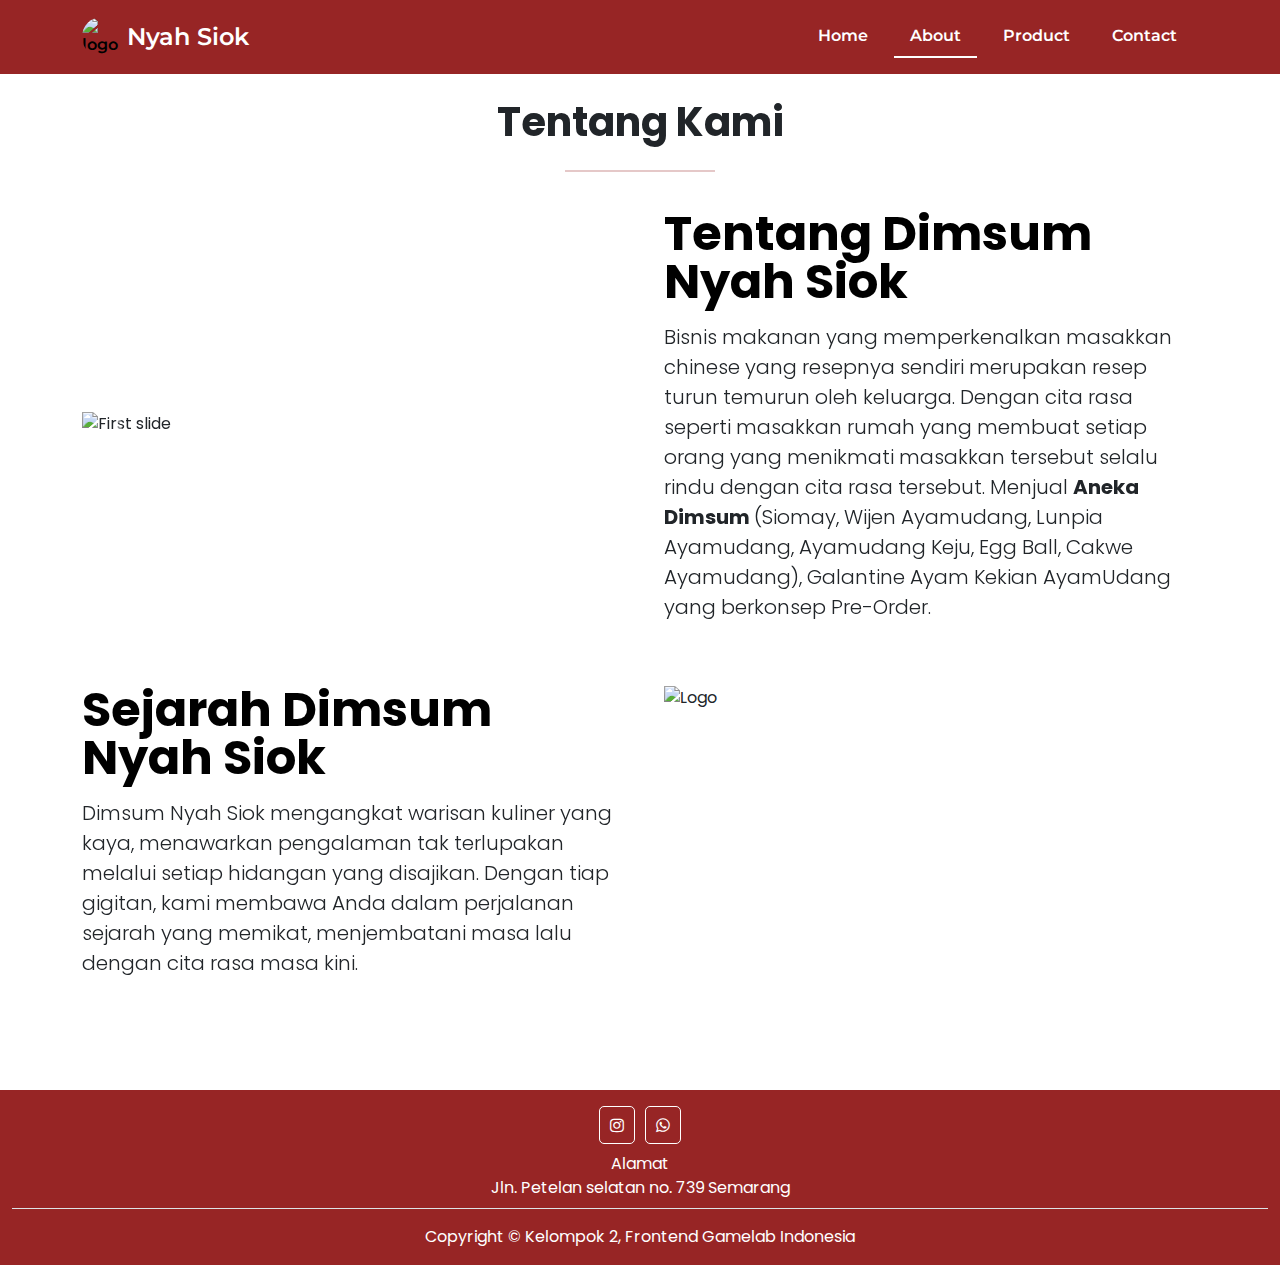
==== pages/about/index.html @ 67290f45 "update hero" ====
<!DOCTYPE html>
<html lang="en">
<head>
    <meta charset="UTF-8">
    <meta name="viewport" content="width=device-width, initial-scale=1.0">

    <!-- Fonts -->
    <link rel="preconnect" href="https://fonts.googleapis.com">
    <link rel="preconnect" href="https://fonts.gstatic.com" crossorigin>
    <link href="https://fonts.googleapis.com/css2?family=Montserrat:ital,wght@0,100..900;1,100..900&family=Poppins:ital,wght@0,100;0,200;0,300;0,400;0,500;0,600;0,700;0,800;0,900;1,100;1,200;1,300;1,400;1,500;1,600;1,700;1,800;1,900&display=swap" rel="stylesheet">

    <!-- Bootstrap -->
    <link href="https://cdn.jsdelivr.net/npm/bootstrap@5.3.3/dist/css/bootstrap.min.css" rel="stylesheet" integrity="sha384-QWTKZyjpPEjISv5WaRU9OFeRpok6YctnYmDr5pNlyT2bRjXh0JMhjY6hW+ALEwIH" crossorigin="anonymous">
    <script src="https://cdn.jsdelivr.net/npm/bootstrap@5.3.3/dist/js/bootstrap.bundle.min.js"></script>

    <!-- jQuery -->
    <script src="https://ajax.googleapis.com/ajax/libs/jquery/3.7.1/jquery.min.js"></script>

    <!-- Animation on Scroll -->
    <link href="https://unpkg.com/aos@2.3.1/dist/aos.css" rel="stylesheet">
    <script src="https://unpkg.com/aos@2.3.1/dist/aos.js"></script>

    <!-- Icon -->
    <link rel="stylesheet" href="https://cdnjs.cloudflare.com/ajax/libs/font-awesome/4.7.0/css/font-awesome.min.css">
    <link rel="icon" href="../../assets/img/logo.png">

    <!-- CSS -->
    <link rel="stylesheet" href="../../assets/style.css">

    <!-- JS -->
    <script src="../../assets/script.js"></script>

    <title>About | Nyah Siok</title>
</head>
<body>
    <!-- Navbar -->
    <div class="container-fluid" id="navbar">
        <div class="container">
            <header class="d-flex flex-wrap justify-content-between py-3">
                <a href="/" class="d-flex align-items-center mb-3 mb-md-0 me-md-auto link-body-emphasis text-decoration-none">
                    <img src="../../assets/img/logo.png" alt="logo">
                    <span class="fs-4">Nyah Siok</span>
                </a>

                <!-- Menu Navbar -->
                <ul class="nav">
                    <li class="nav-item"><a href="../../index.html" class="nav-link">Home</a></li>
                    <li class="nav-item"><a href="" class="nav-link active" aria-current="page">About</a></li>
                    <li class="nav-item"><a href="../product/index.html" class="nav-link">Product</a></li>
                    <li class="nav-item"><a href="../contact/index.html" class="nav-link">Contact</a></li>
                </ul>

                <div class="hamburger" onclick="openSidebar()">&#9776;</div>
            </header>
        </div>
    </div>

    <!-- Sidebar -->
    <div class="sidebar">
        <a href="javascript:void(0)" class="closebtn" onclick="closeSidebar()">&times;</a>
        <div class="mt-4">
            <a href="../../index.html" class="side-link">Home</a>
            <a href="" class="side-link active" aria-current="page">About</a>
            <a href="../product/index.html" class="side-link">Product</a>
            <a href="../contact/index.html" class="side-link">Contact</a>
        </div>
    </div>
    
    <!-- Konten -->
    <!-- About -->
    <section class="about mb-5">
        <div class="container">
            <h1 class="text-center my-4" data-aos="fade-down" data-aos-delay="400"><b>Tentang Kami</b></h1>
            <hr class="garis">
            <div class="row flex-lg-row-reverse align-items-center g-5 pt-2">
                <div class="col-lg-6">
                    <div class="row">
                        <h3 class="display-5 fw-bold text-body-emphasis lh-1 mb-3" data-aos="fade-down" data-aos-delay="100">Tentang Dimsum Nyah Siok</h3>
                        <p class="lead" data-aos="fade-down" data-aos-delay="200">
                            Bisnis makanan yang memperkenalkan masakkan chinese yang resepnya sendiri merupakan resep turun temurun oleh keluarga.
                            Dengan cita rasa seperti masakkan rumah yang membuat setiap orang yang menikmati masakkan tersebut selalu rindu dengan cita rasa
                            tersebut. Menjual <span class="fw-bold">Aneka Dimsum </span>(Siomay, Wijen Ayamudang, Lunpia Ayamudang, Ayamudang Keju,
                            Egg Ball, Cakwe Ayamudang), Galantine Ayam Kekian AyamUdang yang berkonsep Pre-Order.
                        </p>
                    </div>
                </div>

                <div class="col-10 col-sm-8 col-lg-6 mx-auto">
                    <div id="carouselExampleAutoplaying" class="carousel slide" data-bs-ride="carousel">
                        <div class="carousel-inner">
                            <div class="carousel-item active">
                                <img src="../../assets/img/lumpia-ayamudang.jpg" class="d-block w-100" alt="First slide">
                            </div>

                            <div class="carousel-item">
                                <img src="../../assets/img/cakwe-ayamudang.jpg" class="d-block w-100" alt="Second slide">
                            </div>

                            <div class="carousel-item">
                                <img src="../../assets/img/kekian-ayamudang.jpg" class="d-block w-100" alt="Third slide">
                            </div>
                        </div>

                        <button class="carousel-control-prev" type="button" data-bs-target="#carouselExampleAutoplaying" data-bs-slide="prev">
                            <span class="carousel-control-prev-icon" aria-hidden="true"></span>
                            <span class="visually-hidden">Previous</span>
                        </button>

                        <button class="carousel-control-next" type="button" data-bs-target="#carouselExampleAutoplaying" data-bs-slide="next">
                            <span class="carousel-control-next-icon" aria-hidden="true"></span>
                            <span class="visually-hidden">Next</span>
                        </button>
                    </div>
                </div>
            </div>

            <div class="row items-center g-5 py-5">
                <div class="col-lg-6">
                    <h1 class="display-5 fw-bold text-body-emphasis lh-1 mb-3" data-aos="fade-down" data-aos-delay="100">Sejarah Dimsum Nyah Siok</h1>
                    <p class="lead" data-aos="fade-down" data-aos-delay="200">
                        Dimsum Nyah Siok mengangkat warisan kuliner yang kaya, menawarkan pengalaman tak terlupakan melalui setiap hidangan yang disajikan.
                        Dengan tiap gigitan, kami membawa Anda dalam perjalanan sejarah yang memikat, menjembatani masa lalu dengan cita rasa masa kini.
                    </p>
                </div>
                <div class="col-10 col-sm-8 col-lg-6 mx-auto">
                    <img id="about-logo" class="d-block mx-lg-auto img-fluid" src="../../assets/img/logo.png" alt="Logo">
                </div>
            </div>
        </div>
        </div>
    </section>

    <!-- Footer -->
    <div class="container-fluid" id="footer">
        <footer class="py-3">
            <ul class="nav justify-content-center pb-2">
                <li class="nav-item"><a href="https://www.instagram.com/nyah.si
                    ok/" target="_blank" class="fa fa-instagram"></a></li>
                    <li class="nav-item"><a href="https://api.whatsapp.com/send?phone=6285719679279" target="_blank" class="fa fa-whatsapp"></a></li>
                </ul>
                <p class="text-center border-bottom mt-0 pb-2">
                    Alamat<br>
                    Jln. Petelan selatan no. 739 Semarang
                </p>
                <p class="text-center mx-0 my-0">
                    Copyright © Kelompok 2, Frontend Gamelab Indonesia
                </p>
            </footer>
        </div>
    
        <script src="https://code.jquery.com/jquery-3.5.1.slim.min.js"></script>
        <script src="https://cdn.jsdelivr.net/npm/@popperjs/core@2.5.4/dist/umd/popper.min.js"></script>
        <script>
            AOS.init();
        </script>
        
    </body>
    </html>
---- assets/style.css ----
:root {
    --primary: rgb(151, 37, 37);
}

body {
    font-family: "Poppins", sans-serif;
}

/* Navbar */
#navbar {
    font-family: "Montserrat", sans-serif;
    font-weight: 600;
    background-color: var(--primary);
    position: sticky;
    top: 0;
    z-index: 10;
}
#navbar span,
#navbar a {
    color: white;
}

#navbar .nav-link {
    border-bottom: 2px solid var(--primary);
    margin: 0 5px;
}

#navbar .nav-link:hover,
#navbar .nav-link.active {
    border-bottom: 2px solid white;
}

#navbar img {
    width: 40px;
    border-radius: 100%;
    margin-right: 5px;
}

.hamburger {
    display: none;
    color: white;
    font-size: 25px;
}

/* Sidebar */
.sidebar {
    height: 100%;
    width: 0;
    position: fixed;
    z-index: 20;
    top: 0;
    right: 0;
    background-color: var(--primary);
    overflow-x: hidden;
    transition: 0.5s;
    padding-top: 60px;
}

.sidebar a {
    padding: 8px 8px 8px 32px;
    text-decoration: none;
    font-size: 1.5rem;
    color: white;
    display: block;
    transition: 0.3s;
}

.sidebar .side-link:hover,
.sidebar .side-link.active {
    background-color: white;
    color: var(--primary);
}

.sidebar .closebtn {
    position: absolute;
    top: 0;
    right: 25px;
    font-size: 2rem;
    margin-left: 50px;
}

/* Home */
/* Hero */

.hero {
    min-height: 90vh;
    position: relative;
    overflow: hidden;
    color: white;
}

.hero::before {
    content: "";
    position: absolute;
    top: -10px;
    left: -10px;
    width: 100%;
    height: 100%;
    background-image: linear-gradient(rgba(0, 0, 0, 0.5), rgba(0, 0, 0, 0.5)), url('img/aneka-dimsum.jpg');
    background-size: cover;
    background-position: center;
    filter: blur(5px);
}

#h-kiri {
    z-index: 1;
}

#h-kanan {
    position: relative;
    z-index: 1;
}

#h-kanan::after {
    content: "";
    position: absolute;
    top: -25%;
    right: -40%;
    width: 950px;
    height: 1000px;
    background-color: white;
    transform: skew(-20deg);
    z-index: -1;
}

.hero .btn {
    background-color: var(--primary);
    border: 2px solid var(--primary);
    color: white;
    transition: transform 0.3s ease;
}

.hero .btn:hover {
    background-color: white;
    color: var(--primary);
    transform: scale(1.1);
}

.hero img {
    width: 60vh;
    border-radius: 100%;
}

/* Popular */
.popular .card {
    cursor: pointer;
    transition: transform 0.3s ease;
}
.popular .card:hover {
    transform: scale(1.1);
}

.popular .card img {
    height: 230px;
    object-fit: cover;
}

.popular span {
    background-color: var(--primary);
    border-radius: 5px;
    color: white;
}

.garis {
    border: 1px solid var(--primary);
    width: 150px;
    margin: 0 auto 30px;
}

/* Keunggulan */
.keunggulan img {
    border-radius: 20px;
    height: 300px;
    object-fit: cover;
    filter: brightness(90%);
}

/* FAQs */
.accordion-flush .accordion-item {
    margin-bottom: 10px;
}

.accordion-flush .accordion-button {
    background-color: white;
    color: black;
    font-weight: bold;
    border-radius: 10px;
}

.accordion-item {
    overflow: hidden;
    margin-bottom: 15px;
}

.accordion-button {
    position: relative;
    padding: 1rem 1.25rem;
    font-size: 1rem;
    color: #212529;
    background-color: var(--primary);
    border: 1px solid var(--primary);
    text-align: left;
    cursor: pointer;
    border-radius: 20px;
}

/* Review */
.review {
    margin-top: 40px;
}

.border-nome {
    border: 1px solid #ddd;
}

.img-center {
    text-align: center;
}

/* About */
#about-logo {
    max-height: 400px;
}

/* Product */
.product img {
    height: 360px;
}

.product .card {
    transition: transform 0.2s ease;
    cursor: pointer;
}

.product .card:hover {
    transform: scale(1.03);
}

/* Contact */
.contact .btn {
    background-color: var(--primary);
    color: white;
}

.product .btn {
    background-color: var(--primary);
    color: white;
}

/* Footer */
#footer {
    background-color: var(--primary);
    color:white;
}

#footer ul li a{
    text-decoration: none;
    border: 1px solid white;
    border-radius: 5px;
    padding: 10px;
    color: white;
    margin: 0 5px;
}

#footer ul li a:hover{
    background-color: white;
    color: var(--primary);
    margin: 0 5px;
}



/* Responsif */
@media (max-width: 1399px) {
    #h-kanan::after {
        right: -42%;
        width: 850px;
        height: 900px;
    }

    .popular .card img {
        height: 190px;
    }
}

@media (max-width: 1199px) {
    #h-kanan::after {
        right: -65%;
        width: 850px;
        height: 900px;
    }

    .popular .card img {
        height: 150px;
    }

    .product img {
        height: 330px;
    }

}

@media (max-width: 991px) {
    #h-kanan::after {
        display: none;
    }

    .product img {
        height: 240px;
    }
}

@media (max-width: 767px) {
    #h-kanan::after {
        display: none;
    }
    
    #navbar .nav-link {
        display: none;
    }

    .hamburger {
        display: block;
    }

    .keunggulan img {
        height: 300px;
        width: 100%;
    }

    .product img {
        height: 100%;
    }
}


@media (max-width: 576px) {
    #h-kanan::after {
        display: none;
    }

    .hero .btn {
        width: 100%;
    }

    .popular .card img {
        height: 220px;
    }

}
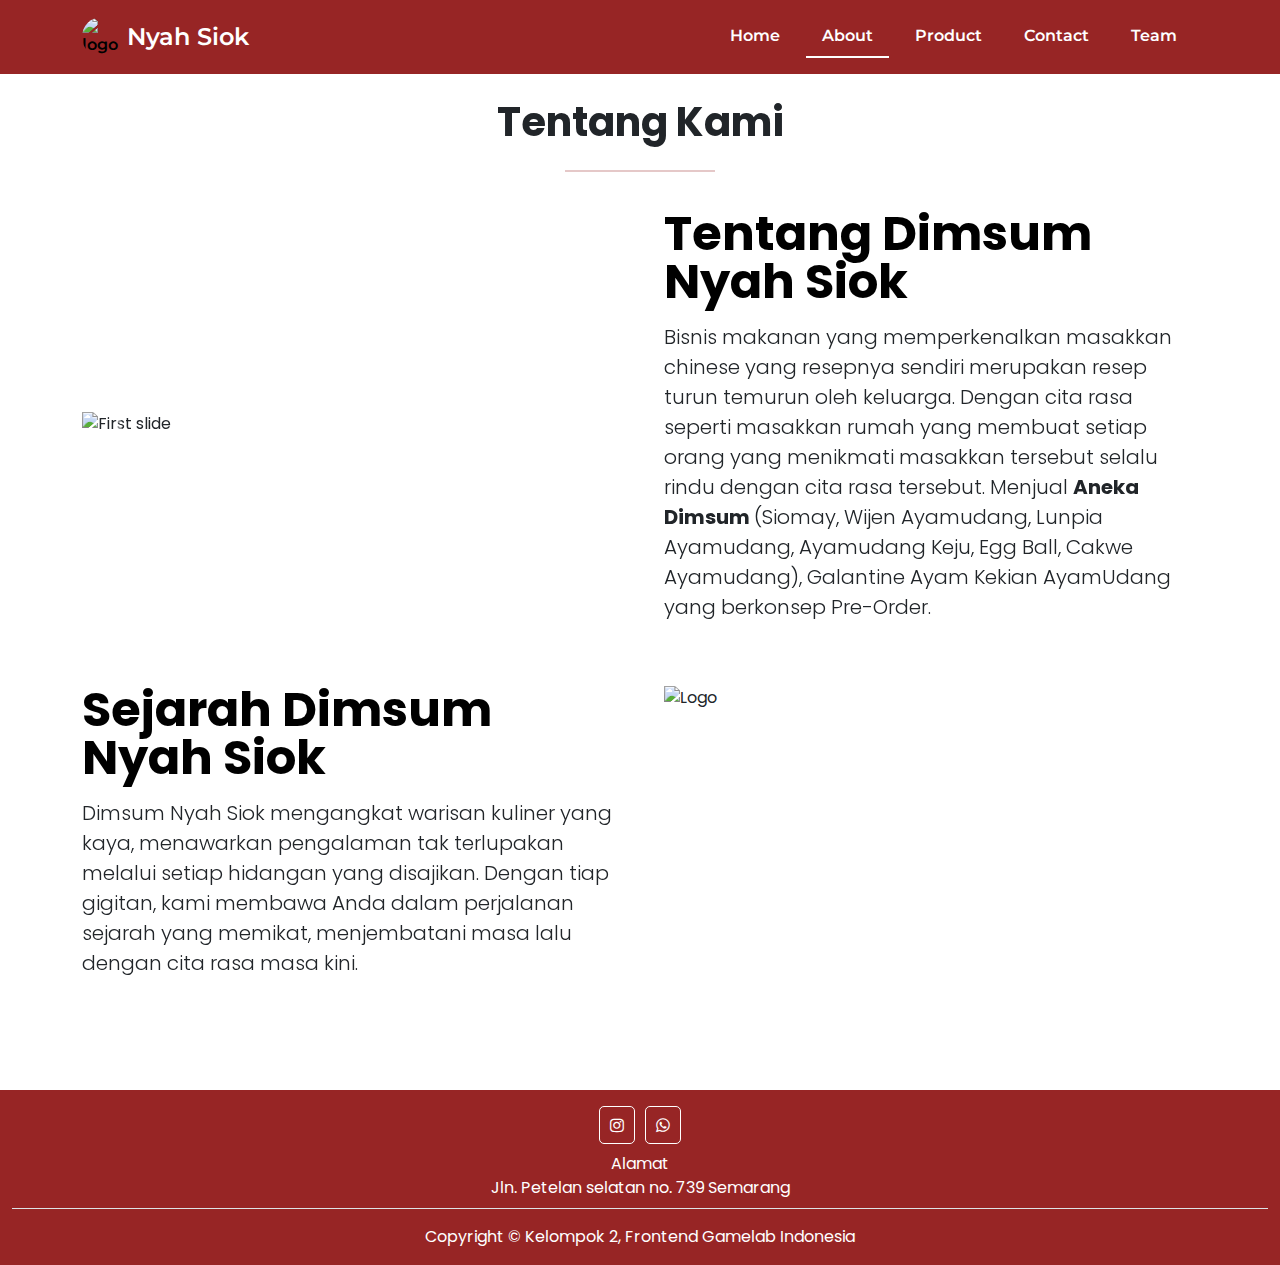
==== commit d2bc48b9: "tambah team page" ====
--- a/pages/about/index.html
+++ b/pages/about/index.html
@@ -48,6 +48,7 @@
                     <li class="nav-item"><a href="" class="nav-link active" aria-current="page">About</a></li>
                     <li class="nav-item"><a href="../product/index.html" class="nav-link">Product</a></li>
                     <li class="nav-item"><a href="../contact/index.html" class="nav-link">Contact</a></li>
+                    <li class="nav-item"><a href="../team/index.html" class="nav-link">Team</a></li>
                 </ul>
 
                 <div class="hamburger" onclick="openSidebar()">&#9776;</div>
@@ -63,6 +64,7 @@
             <a href="" class="side-link active" aria-current="page">About</a>
             <a href="../product/index.html" class="side-link">Product</a>
             <a href="../contact/index.html" class="side-link">Contact</a>
+            <a href="../team/index.html" class="side-link">Team</a>
         </div>
     </div>
     
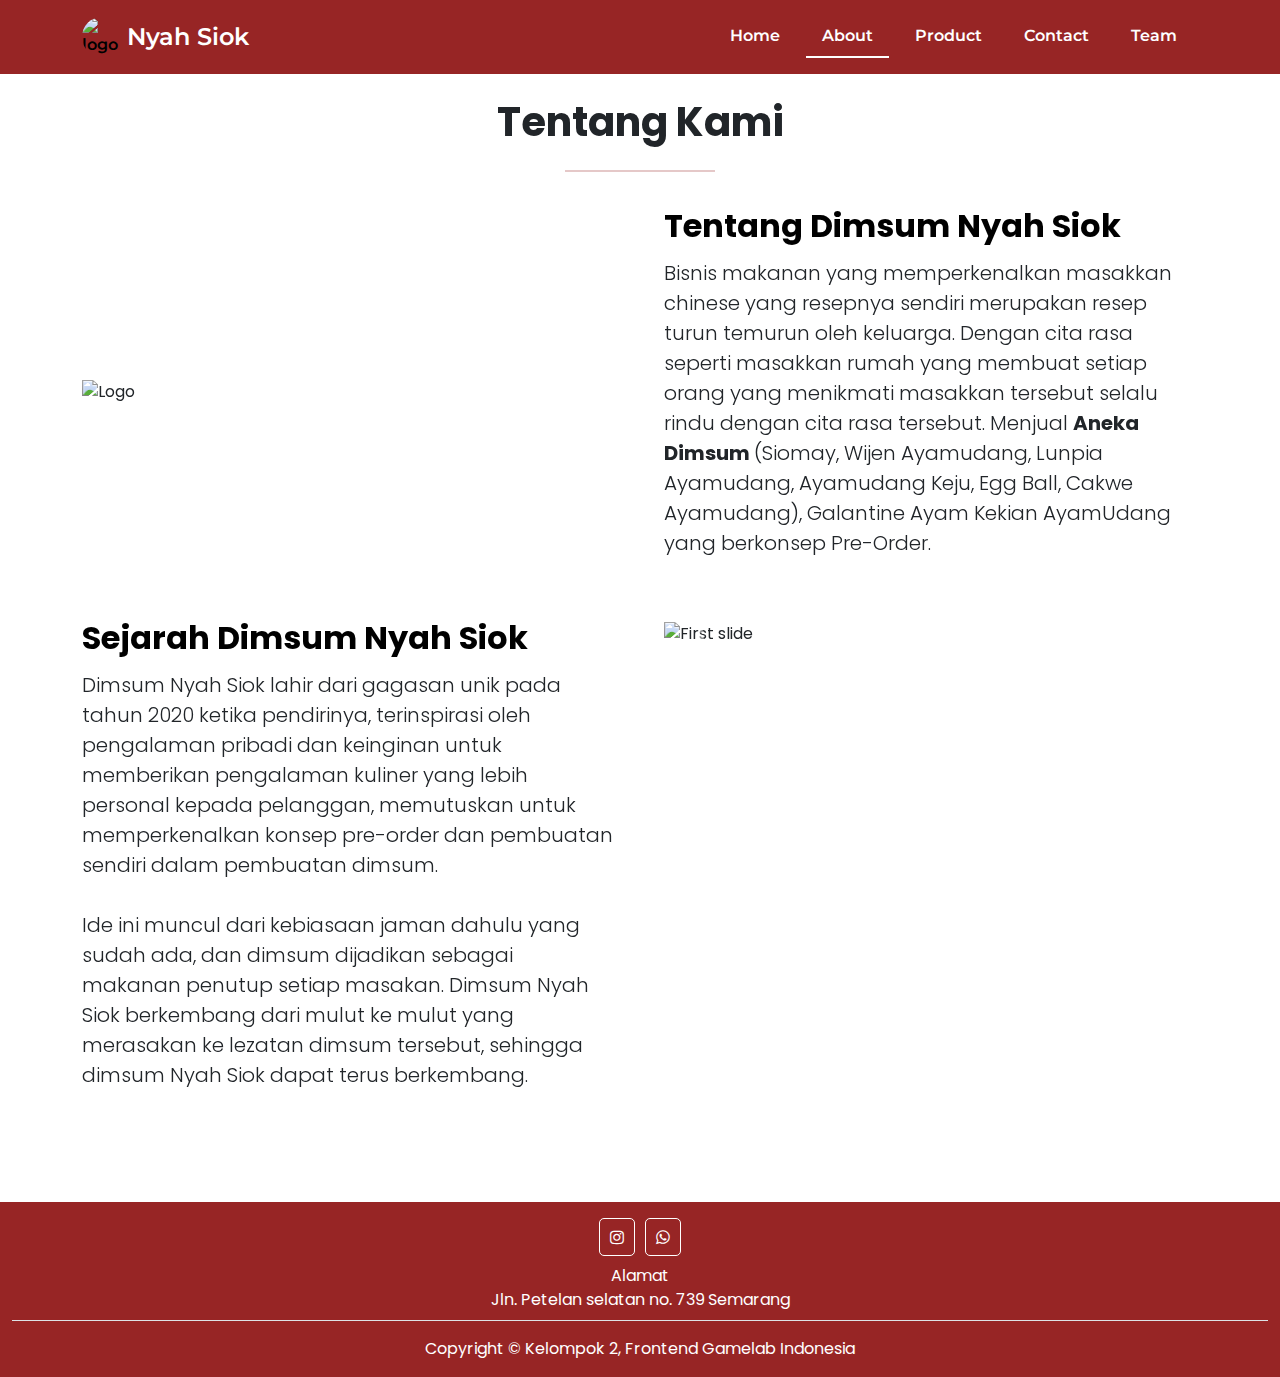
==== commit 7d7a4079: "Merge pull request #1 from fe2-purnama/main" ====
--- a/pages/about/index.html
+++ b/pages/about/index.html
@@ -77,8 +77,8 @@
             <div class="row flex-lg-row-reverse align-items-center g-5 pt-2">
                 <div class="col-lg-6">
                     <div class="row">
-                        <h3 class="display-5 fw-bold text-body-emphasis lh-1 mb-3" data-aos="fade-down" data-aos-delay="100">Tentang Dimsum Nyah Siok</h3>
-                        <p class="lead" data-aos="fade-down" data-aos-delay="200">
+                        <h2 class="fw-bold text-body-emphasis lh-1 mb-3" data-aos="fade-down" data-aos-delay="500">Tentang Dimsum Nyah Siok</h2>
+                        <p class="lead" data-aos="fade-down" data-aos-delay="600">
                             Bisnis makanan yang memperkenalkan masakkan chinese yang resepnya sendiri merupakan resep turun temurun oleh keluarga.
                             Dengan cita rasa seperti masakkan rumah yang membuat setiap orang yang menikmati masakkan tersebut selalu rindu dengan cita rasa
                             tersebut. Menjual <span class="fw-bold">Aneka Dimsum </span>(Siomay, Wijen Ayamudang, Lunpia Ayamudang, Ayamudang Keju,
@@ -87,8 +87,27 @@
                     </div>
                 </div>
 
-                <div class="col-10 col-sm-8 col-lg-6 mx-auto">
-                    <div id="carouselExampleAutoplaying" class="carousel slide" data-bs-ride="carousel">
+                <div class="col-10 col-sm-8 col-lg-6 mx-auto" data-aos="fade-down" data-aos-delay="500">
+                    <img id="about-logo" class="d-block mx-lg-auto img-fluid" src="../../assets/img/logo.png" alt="Logo">
+                </div>
+            </div>
+
+            <div class="row items-center g-5 py-5">
+                <div class="col-lg-6">
+                    <h2 class="fw-bold text-body-emphasis lh-1 mb-3" data-aos="fade-down" data-aos-delay="300">Sejarah Dimsum Nyah Siok</h2>
+                    <p class="lead" data-aos="fade-down" data-aos-delay="400">
+                        Dimsum Nyah Siok lahir dari gagasan unik pada tahun 2020 ketika pendirinya,
+                        terinspirasi oleh pengalaman pribadi dan keinginan untuk memberikan pengalaman kuliner yang lebih personal kepada pelanggan,
+                        memutuskan untuk memperkenalkan konsep pre-order dan pembuatan sendiri dalam pembuatan dimsum.
+                        <br>
+                        <br>
+                        Ide ini muncul dari kebiasaan
+                        jaman dahulu yang sudah ada, dan dimsum dijadikan sebagai makanan penutup setiap masakan. Dimsum Nyah Siok berkembang dari
+                        mulut ke mulut yang merasakan ke lezatan dimsum tersebut, sehingga dimsum Nyah Siok dapat terus berkembang.
+                    </p>
+                </div>
+                <div class="col-10 col-sm-8 col-lg-6 mx-auto" data-aos="fade-down" data-aos-delay="500">
+                    <div id="carouselExampleAutoplaying" class="carousel slide" data-bs-ride="carousel" data-aos="fade-down" data-aos-delay="700">
                         <div class="carousel-inner">
                             <div class="carousel-item active">
                                 <img src="../../assets/img/lumpia-ayamudang.jpg" class="d-block w-100" alt="First slide">
@@ -113,19 +132,6 @@
                             <span class="visually-hidden">Next</span>
                         </button>
                     </div>
-                </div>
-            </div>
-
-            <div class="row items-center g-5 py-5">
-                <div class="col-lg-6">
-                    <h1 class="display-5 fw-bold text-body-emphasis lh-1 mb-3" data-aos="fade-down" data-aos-delay="100">Sejarah Dimsum Nyah Siok</h1>
-                    <p class="lead" data-aos="fade-down" data-aos-delay="200">
-                        Dimsum Nyah Siok mengangkat warisan kuliner yang kaya, menawarkan pengalaman tak terlupakan melalui setiap hidangan yang disajikan.
-                        Dengan tiap gigitan, kami membawa Anda dalam perjalanan sejarah yang memikat, menjembatani masa lalu dengan cita rasa masa kini.
-                    </p>
-                </div>
-                <div class="col-10 col-sm-8 col-lg-6 mx-auto">
-                    <img id="about-logo" class="d-block mx-lg-auto img-fluid" src="../../assets/img/logo.png" alt="Logo">
                 </div>
             </div>
         </div>
--- a/assets/style.css
+++ b/assets/style.css
@@ -54,6 +54,10 @@
     overflow-x: hidden;
     transition: 0.5s;
     padding-top: 60px;
+}
+
+.sidebar.active {
+    width: 250px;
 }
 
 .sidebar a {
@@ -161,6 +165,10 @@
     color: white;
 }
 
+.populer-desk {
+    display: none;
+}
+
 .garis {
     border: 1px solid var(--primary);
     width: 150px;
@@ -217,29 +225,95 @@
     text-align: center;
 }
 
+
+/* ---------- Halaman Lain ---------- */
 /* About */
 #about-logo {
     max-height: 400px;
 }
 
 /* Product */
-.product img {
+.product .card img {
     height: 360px;
 }
 
 .product .card {
+    position: relative;
     transition: transform 0.2s ease;
     cursor: pointer;
 }
 
 .product .card:hover {
-    transform: scale(1.03);
-}
+    transform: scale(1.04);
+}
+
+.product .card:hover .card-img-top {
+    filter: brightness(50%);
+}
+
+.product .card-img-overlay {
+    position: absolute;
+    top: 50%;
+    left: 50%;
+    transform: translate(-50%, -50%);
+    color: white;
+    font-weight: bold;
+    font-size: 20px;
+    opacity: 0;
+    transition: opacity 0.3s ease;
+}
+
+.product .card:hover .card-img-overlay {
+    opacity: 1;
+}
+
+.product .modal .btn {
+    background-color: white;
+    border: 1px solid var(--primary);
+    color: var(--primary);
+}
+
+.product .modal .btn:hover {
+    background-color: var(--primary);
+    border: 1px solid var(--primary);
+    color: white;
+}
+
+.product .modal .btn.active {
+    background-color: var(--primary);
+    border: 1px solid var(--primary);
+    color: white;
+}
+
+.product .modal .btn.pesan {
+    background-color: var(--primary);
+    border: 1px solid var(--primary);
+    color: white;
+    transition: transform 0.3s ease;
+}
+
+.product .modal .btn.pesan:hover {
+    background-color: white;
+    border: 1px solid var(--primary);
+    color: var(--primary);
+    transform: scale(1.1);
+}
+
+
 
 /* Contact */
 .contact .btn {
     background-color: var(--primary);
-    color: white;
+    border: 1px solid var(--primary);
+    color: white;
+    transition: transform 0.3s ease;
+}
+
+.contact .btn:hover {
+    background-color: white;
+    border: 1px solid var(--primary);
+    color: var(--primary);
+    transform: scale(1.1);
 }
 
 .product .btn {
@@ -294,29 +368,37 @@
         height: 150px;
     }
 
-    .product img {
+    .product .card img {
         height: 330px;
     }
 
 }
 
 @media (max-width: 991px) {
+    .hero::before {
+        left: 0px;
+    }
+
     #h-kanan::after {
         display: none;
     }
 
-    .product img {
+    .product .card img {
         height: 240px;
     }
 }
 
 @media (max-width: 767px) {
+    #navbar .nav-link {
+        display: none;
+    }
+
     #h-kanan::after {
         display: none;
     }
-    
-    #navbar .nav-link {
-        display: none;
+
+    .hero p {
+        font-size: 18px;
     }
 
     .hamburger {
@@ -328,7 +410,7 @@
         width: 100%;
     }
 
-    .product img {
+    .product .card img {
         height: 100%;
     }
 }
@@ -339,6 +421,10 @@
         display: none;
     }
 
+    .hero p {
+        font-size: 17px;
+    }
+
     .hero .btn {
         width: 100%;
     }
